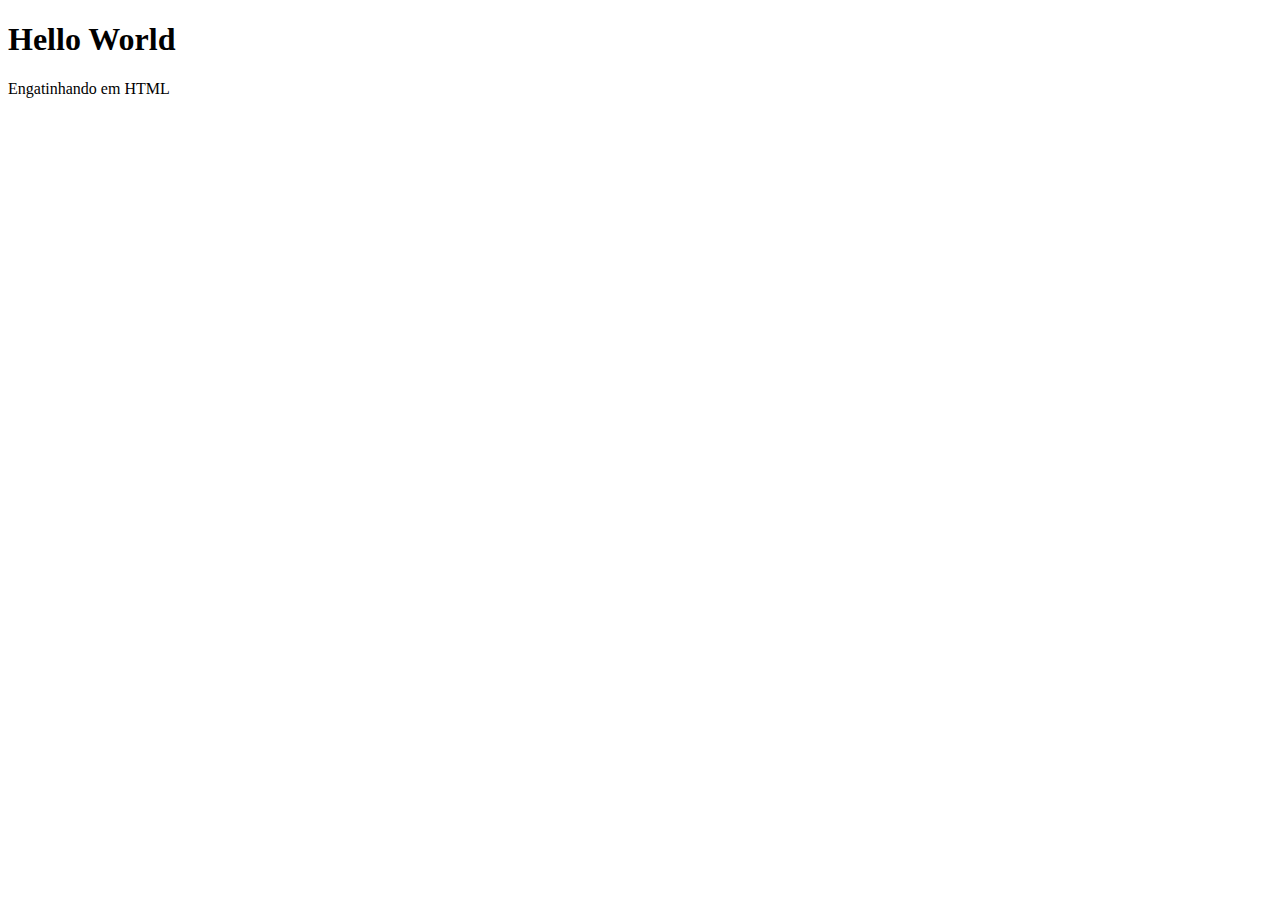
==== index.html @ 86d79023 "first commit" ====
<!DOCTYPE html>
<html lang="en">
<head>
    <meta charset="UTF-8">
    <meta http-equiv="X-UA-Compatible" content="IE=edge">
    <meta name="viewport" content="width=device-width, initial-scale=1.0">
    <title>Site teste</title>
</head>
<body>
    <h1>Hello World</h1>
    Engatinhando em HTML
</body>
</html>
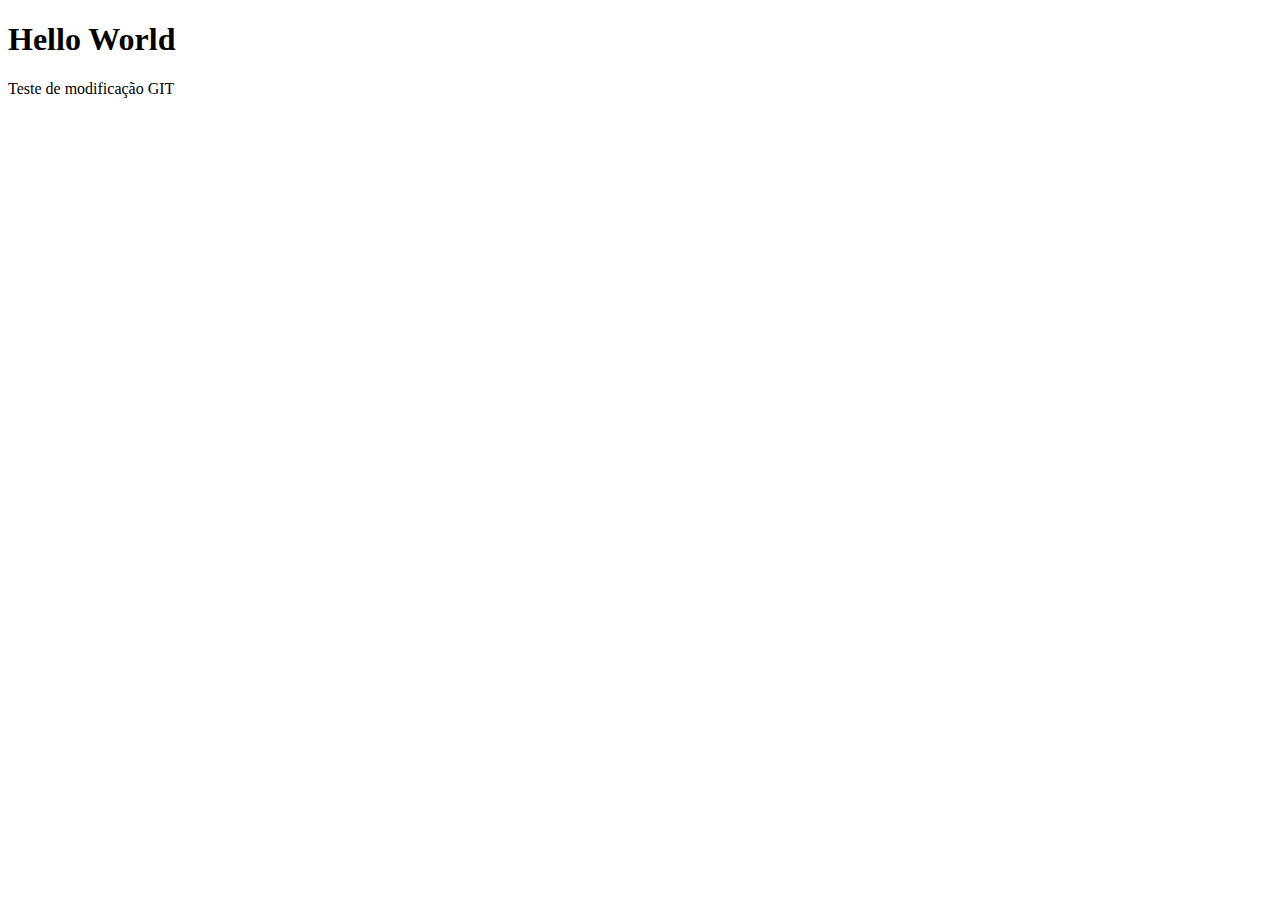
==== commit 69bfc6a8: "modificado texto para teste git" ====
--- a/index.html
+++ b/index.html
@@ -8,6 +8,6 @@
 </head>
 <body>
     <h1>Hello World</h1>
-    Engatinhando em HTML
+    Teste de modificação GIT
 </body>
 </html>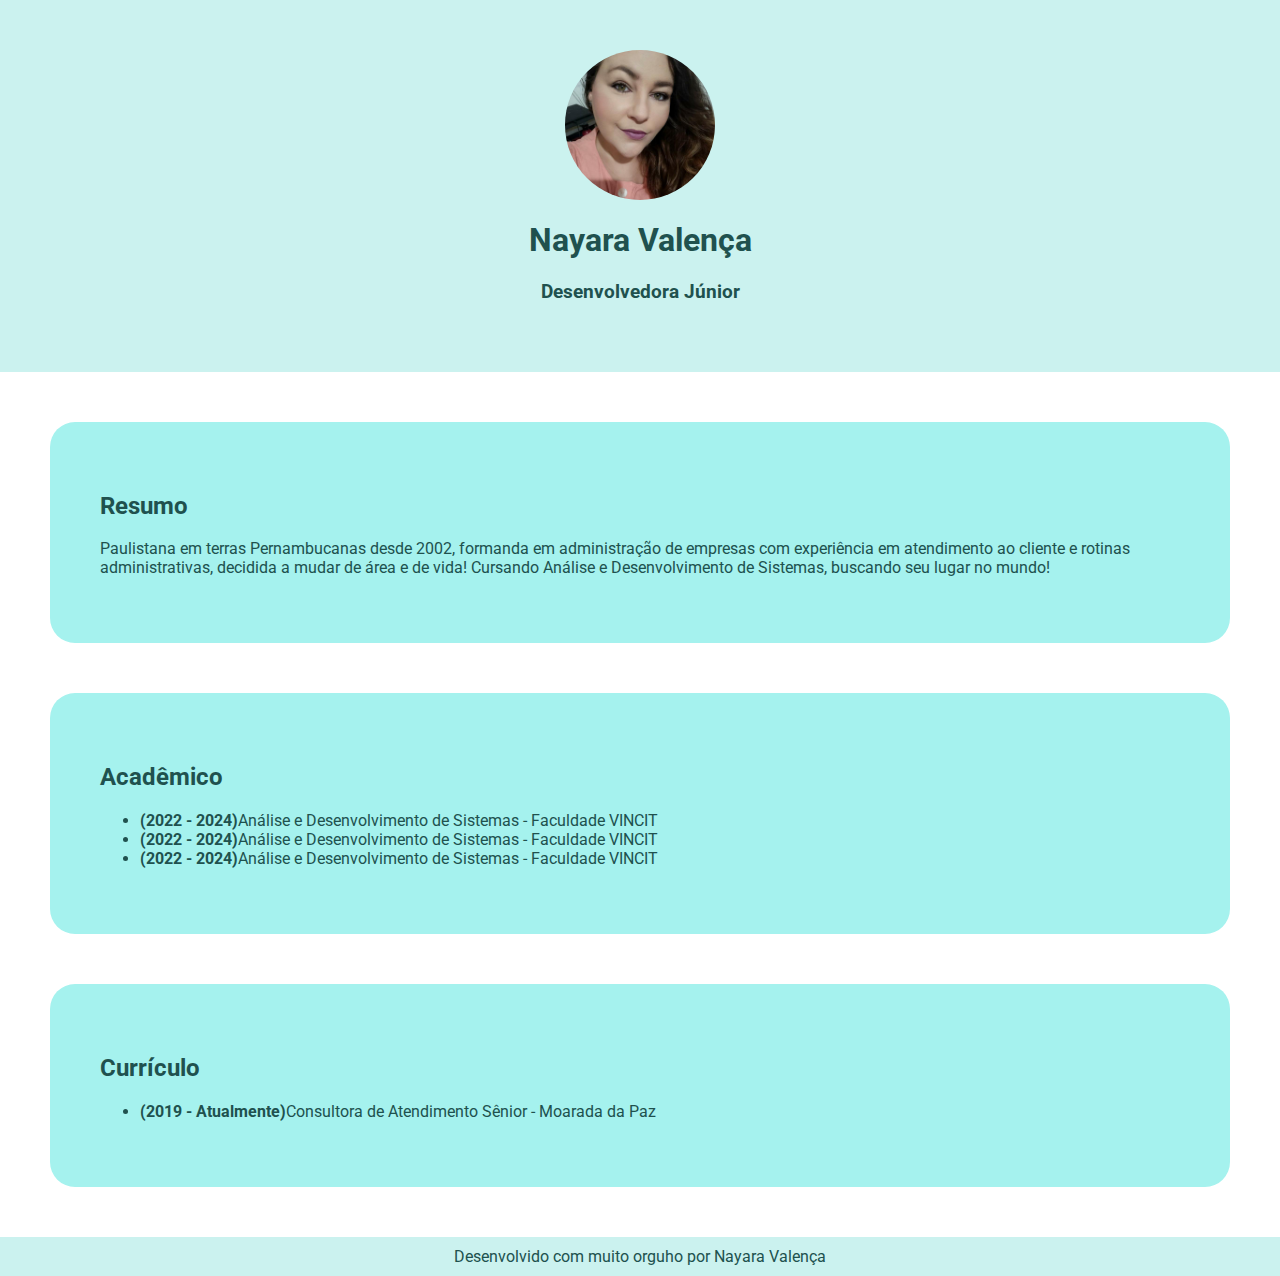
==== commit 7f04e7de: "Aula de landing page pessoal" ====
--- a/index.html
+++ b/index.html
@@ -1,13 +1,31 @@
-<!DOCTYPE html>
-<html lang="en">
-<head>
-    <meta charset="UTF-8">
-    <meta http-equiv="X-UA-Compatible" content="IE=edge">
-    <meta name="viewport" content="width=device-width, initial-scale=1.0">
-    <title>Site teste</title>
-</head>
-<body>
-    <h1>Hello World</h1>
-    Teste de modificação GIT
-</body>
+<html>
+    <head>
+        <link rel="stylesheet" href="style.css">
+        <link href="https://fonts.googleapis.com/css2?family=Roboto:wght@500&display=swap" rel="stylesheet">
+    </head>
+    <body>
+        <header>
+            <img src="fotonay.jpg" alt="Foto de rosto de Nayara">
+            <h1>Nayara Valença</h1>
+            <h3>Desenvolvedora Júnior</h3>
+        </header>
+        <section>
+            <h2>Resumo</h2>
+            <p>Paulistana em terras Pernambucanas desde 2002, formanda em administração de empresas com experiência em atendimento ao cliente e rotinas administrativas, decidida a mudar de área e de vida! Cursando Análise e Desenvolvimento de Sistemas, buscando seu lugar no mundo!</p>
+        </section>
+        <section>
+            <h2>Acadêmico</h2>
+            <ul>
+                <li><b>(2022 - 2024)</b>Análise e Desenvolvimento de Sistemas - Faculdade VINCIT</li>
+                <li><b>(2022 - 2024)</b>Análise e Desenvolvimento de Sistemas - Faculdade VINCIT</li>
+                <li><b>(2022 - 2024)</b>Análise e Desenvolvimento de Sistemas - Faculdade VINCIT</li>
+            </ul>
+        </section>
+        <section>
+            <h2>Currículo</h2>
+            <ul>
+                <li><b>(2019 - Atualmente)</b>Consultora de Atendimento Sênior - Moarada da Paz</li>
+        </section>
+        <footer>Desenvolvido com muito orguho por Nayara Valença</footer>
+    </body>
 </html>--- a/style.css
+++ b/style.css
@@ -0,0 +1,32 @@
+body {
+    margin: 0;
+    font-family: 'Roboto', sans-serif;
+}
+
+header {
+    padding: 50px;
+
+}
+ 
+
+header img {
+    height: 150px;
+    border-radius: 50%;
+}    
+
+header, footer {
+    background-color: CBF2EF;
+    text-align: center;
+    color: 20514E;
+}
+
+section{
+    margin: 50px;
+    padding: 50px;
+    color: 20514E;
+    border-radius: 25px;
+    background-color: A5F2EE;
+}
+footer {
+ padding: 10px;
+}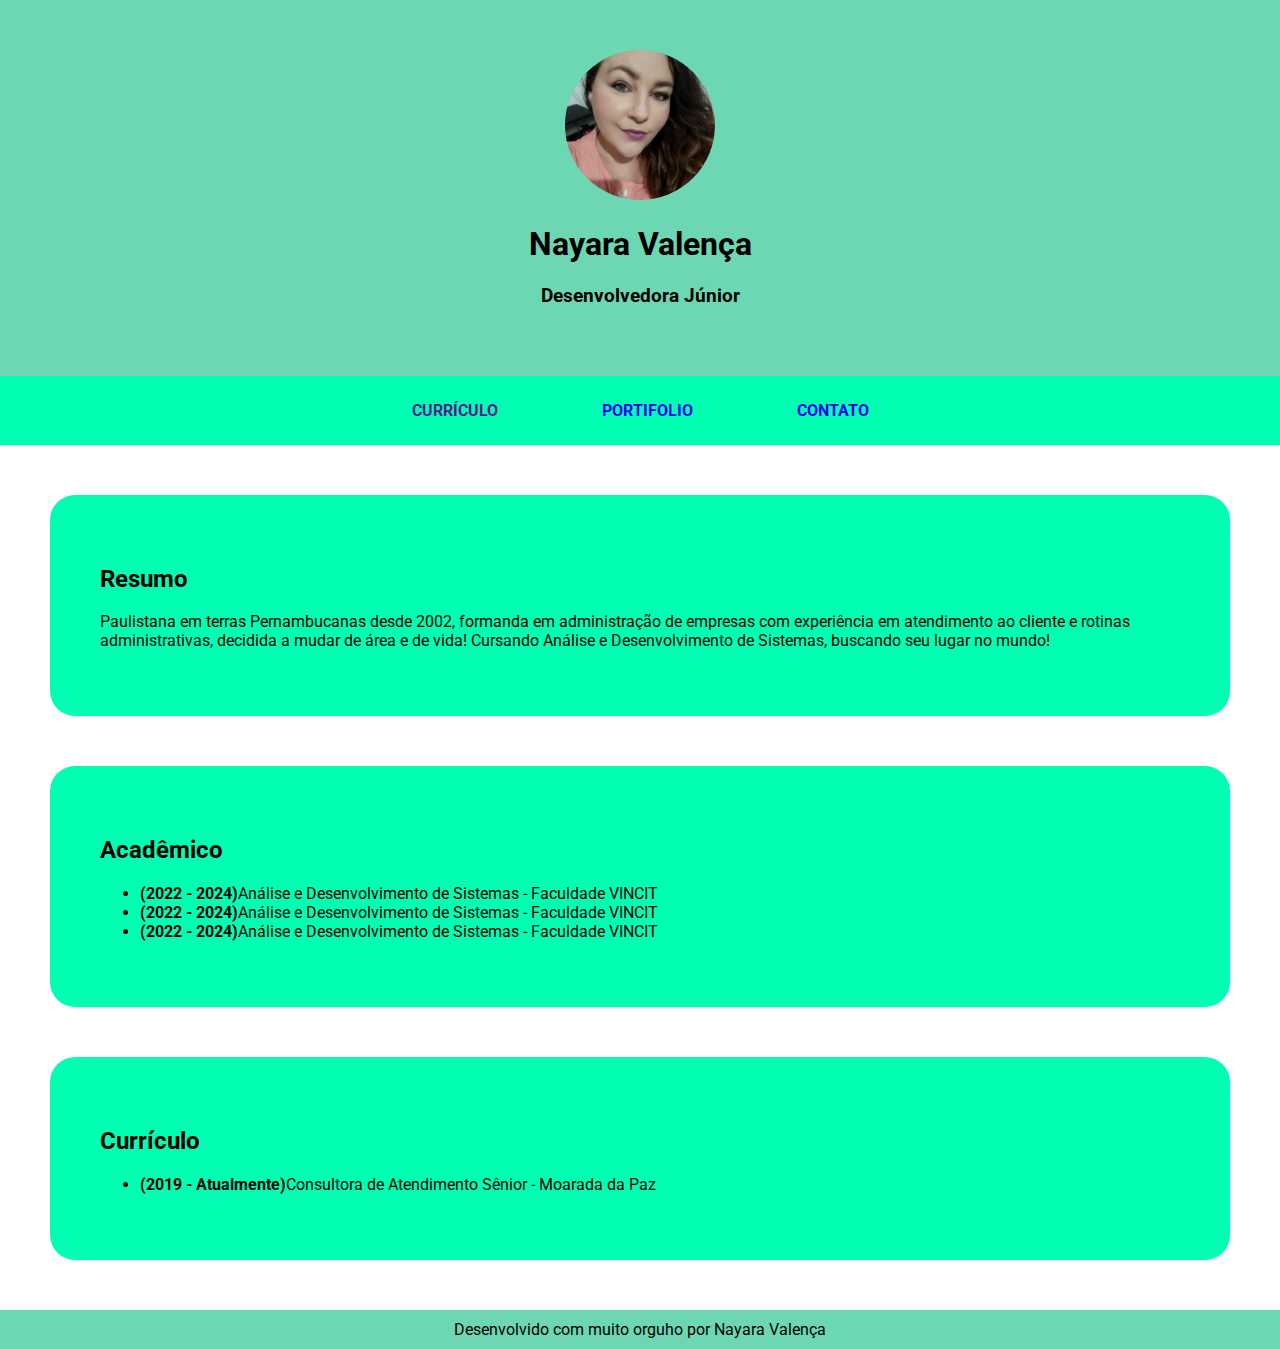
==== commit be42a729: "Adicionadas as paginas de portifolio e contato" ====
--- a/index.html
+++ b/index.html
@@ -1,14 +1,38 @@
-<html>
+<!DOCTYPE html>
+<html lang="pt-br">
+    
     <head>
-        <link rel="stylesheet" href="style.css">
+   
+    <meta http-equiv="Content-Type" content="text/html;charset=UTF-8">
+    
+    <title>Site Pessoal da Nayara</title>
+
+        <meta name="description" content="Landing page pessoal da programadora Nayara.Aqui você encontrará informações do Currículo e portifolio da desenvolvedora de software">    
+        <meta name="keywords" content="site,pessoal,landing,portifolio,curriculo,Nayara">
+        
+        <meta name="viewport" content="width=device-width, initial-scale=1.0">
+
+        <link rel="shortcut icon" href="assets/favicon.ico" type="image/x-icon">
+        <link rel="stylesheet" href="./css/style.css">
         <link href="https://fonts.googleapis.com/css2?family=Roboto:wght@500&display=swap" rel="stylesheet">
     </head>
-    <body>
+
+    <body>        
         <header>
-            <img src="fotonay.jpg" alt="Foto de rosto de Nayara">
+            <img src="assets/fotonay.jpg" alt="Foto de rosto de Nayara">
             <h1>Nayara Valença</h1>
             <h3>Desenvolvedora Júnior</h3>
         </header>
+        <nav>
+        <ul>
+
+            <li><a href="">Currículo</a></li>
+            <li><a href="pages/portifolio.html">Portifolio</a></li>
+            <li><a href="pages/Contato.html">Contato</a></li>
+            </ul>
+
+        </nav>
+
         <section>
             <h2>Resumo</h2>
             <p>Paulistana em terras Pernambucanas desde 2002, formanda em administração de empresas com experiência em atendimento ao cliente e rotinas administrativas, decidida a mudar de área e de vida! Cursando Análise e Desenvolvimento de Sistemas, buscando seu lugar no mundo!</p>
--- a/css/style.css
+++ b/css/style.css
@@ -0,0 +1,73 @@
+body {
+    margin: 0;
+    font-family: 'Roboto', sans-serif;
+}
+
+header {
+    padding: 50px;
+
+}
+ 
+
+header img {
+    height: 150px;
+    border-radius: 50%;
+}    
+
+header, footer {
+    background-color: rgb(109, 214, 179);
+    text-align: center;
+    color: 20514E;
+}
+
+nav {
+    background-color: rgb(0, 255, 179);
+    text-align: center;
+}
+
+nav ul {
+margin: 0;
+padding: 25px;
+
+}
+
+nav ul li {
+    display: inline;
+    margin: 50px;
+    }
+
+    nav ul li a {
+        text-decoration: none;
+        font-weight: bold;
+        text-transform: uppercase;
+        color: 20514E;
+        
+        }
+section{
+    margin: 50px;
+    padding: 50px;
+    color: 20514E;
+    border-radius: 25px;
+    background-color: rgb(0, 255, 179);
+}
+footer {
+ padding: 10px;
+
+}
+
+button{
+    border: 0;
+    color: #515F69;
+    padding: 25px;
+}
+
+button:hover{
+    cursor: pointer;
+    color: #ffffff;
+    background-color: #8697A6;
+}
+@media only screen and (max-width: 600px) {
+        nav ul li {
+        margin: 15px;
+    }
+}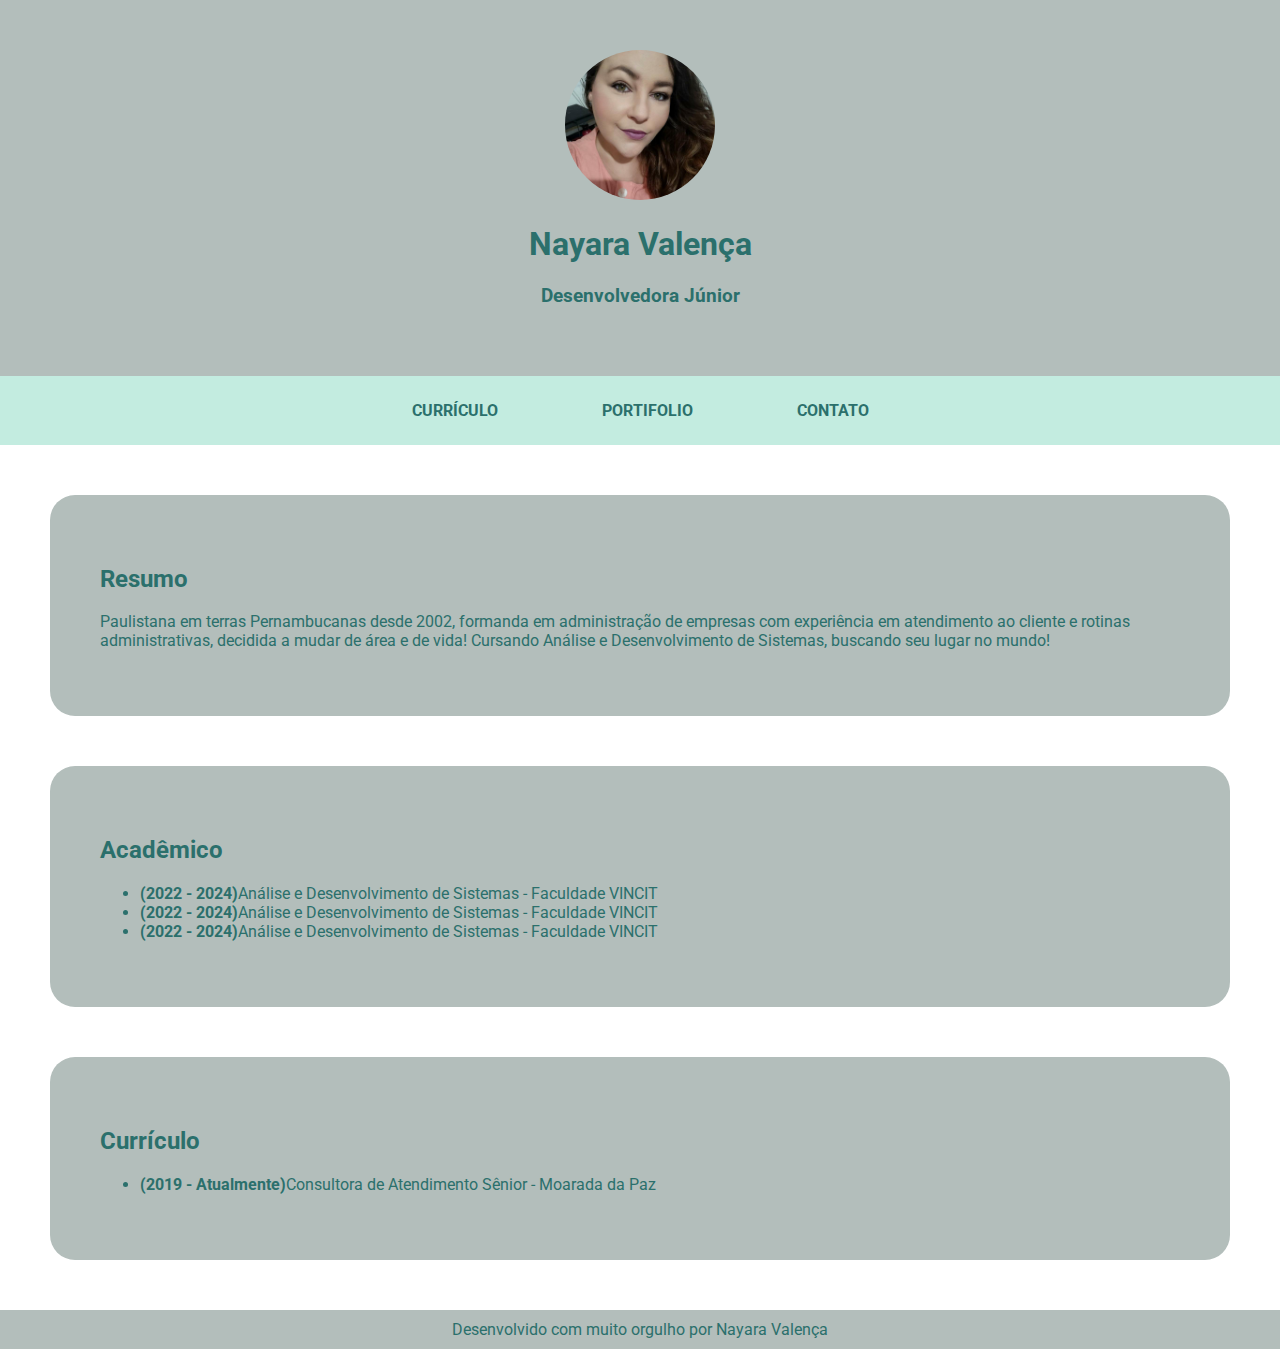
==== commit 756eac17: "atualização de cor" ====
--- a/index.html
+++ b/index.html
@@ -50,6 +50,6 @@
             <ul>
                 <li><b>(2019 - Atualmente)</b>Consultora de Atendimento Sênior - Moarada da Paz</li>
         </section>
-        <footer>Desenvolvido com muito orguho por Nayara Valença</footer>
+        <footer>Desenvolvido com muito orgulho por Nayara Valença</footer>
     </body>
 </html>--- a/css/style.css
+++ b/css/style.css
@@ -15,13 +15,13 @@
 }    
 
 header, footer {
-    background-color: rgb(109, 214, 179);
+    background-color: rgb(179, 190, 187);
     text-align: center;
-    color: 20514E;
+    color: #2B706C;
 }
 
 nav {
-    background-color: rgb(0, 255, 179);
+    background-color: rgb(195, 236, 224);
     text-align: center;
 }
 
@@ -40,15 +40,15 @@
         text-decoration: none;
         font-weight: bold;
         text-transform: uppercase;
-        color: 20514E;
+        color: #2B706C;
         
         }
 section{
     margin: 50px;
     padding: 50px;
-    color: 20514E;
+    color: #2B706C;
     border-radius: 25px;
-    background-color: rgb(0, 255, 179);
+    background-color: rgb(179, 190, 187);
 }
 footer {
  padding: 10px;
